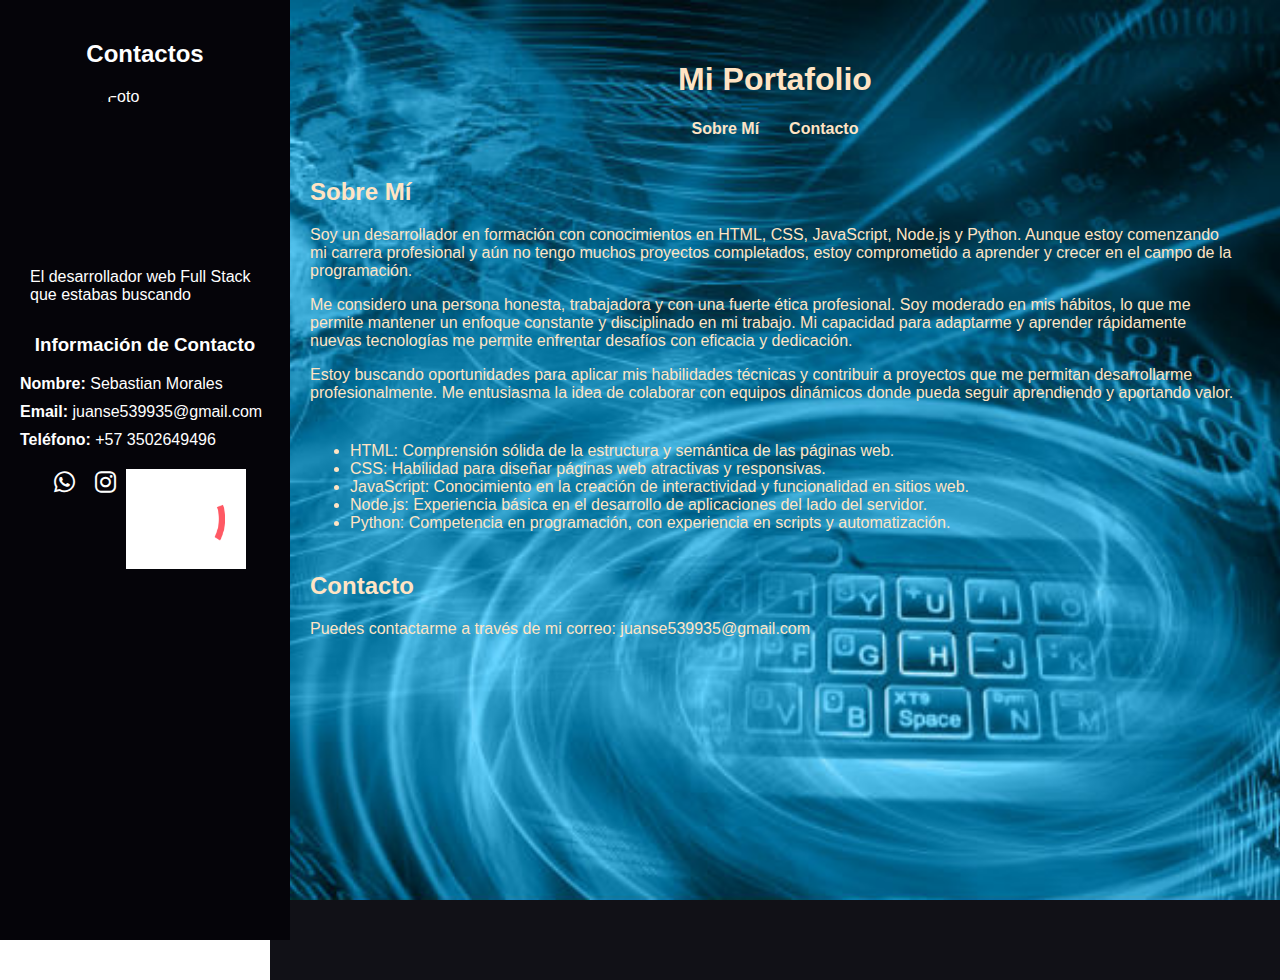
==== index.html @ c58b4c2b "Mi primer commit" ====
<!DOCTYPE html>
<html lang="es">
<head>
    <meta charset="UTF-8">
    <meta name="viewport" content="width=device-width, initial-scale=1.0">
    <title>Mi Portafolio</title>
    <link rel="stylesheet" href="styles.css">
    <link rel="stylesheet" href="https://cdnjs.cloudflare.com/ajax/libs/font-awesome/6.0.0-beta3/css/all.min.css">
</head>
<body>
    <div class="sidebar">
        <h2>Contactos</h2>
        <img src="nueva carpeta/imagenes/portafolio.jpg" alt="Mi Foto" class="profile-photo">
        <ul>
            <li><a href="#about">El desarrollador web Full Stack que estabas buscando</a></li>
        </ul>
        <div class="contact-info">
            <h3>Información de Contacto</h3>
            <p><strong>Nombre:</strong> Sebastian Morales</p>
            <p><strong>Email:</strong> juanse539935@gmail.com</p>
            <p><strong>Teléfono:</strong> +57 3502649496 </p>
        </div>
        <div class="social-icons">
            <a href="https://wa.me/573502649496" target="_blank" class="icon whatsapp">
                <i class="fab fa-whatsapp"></i>
            </a>
            <a href="https://www.instagram.com/moralessebastian539" target="_blank" class="icon instagram">
                <i class="fab fa-instagram"></i>
            </a>
            <div>
            <img src="Nueva carpeta/imagenes/R.gif" class="sebas"/>
        </div>
        </div>
    </div>

    <div class="main-content">
        <header>
            <h1>Mi Portafolio</h1>
            <nav>
                <ul>
                    <li><a href="#about" id="about-link">Sobre Mí</a></li>
                    <li><a href="#contact" id="contact-link">Contacto</a></li>
                </ul>
            </nav>
        </header>

        <section id="about">
            <h2>Sobre Mí</h2>
            <p>Soy un desarrollador en formación con conocimientos en HTML, CSS, JavaScript, Node.js y Python. Aunque estoy comenzando mi carrera profesional y aún no tengo muchos proyectos completados, estoy comprometido a aprender y crecer en el campo de la programación. </p>
            <p>Me considero una persona honesta, trabajadora y con una fuerte ética profesional. Soy moderado en mis hábitos, lo que me permite mantener un enfoque constante y disciplinado en mi trabajo. Mi capacidad para adaptarme y aprender rápidamente nuevas tecnologías me permite enfrentar desafíos con eficacia y dedicación.</p>
            <p>Estoy buscando oportunidades para aplicar mis habilidades técnicas y contribuir a proyectos que me permitan desarrollarme profesionalmente. Me entusiasma la idea de colaborar con equipos dinámicos donde pueda seguir aprendiendo y aportando valor.</p>
        </section>

        <section id="skills">
            <ul>
                <li>HTML: Comprensión sólida de la estructura y semántica de las páginas web.</li>
                <li>CSS: Habilidad para diseñar páginas web atractivas y responsivas.</li>
                <li>JavaScript: Conocimiento en la creación de interactividad y funcionalidad en sitios web.</li>
                <li>Node.js: Experiencia básica en el desarrollo de aplicaciones del lado del servidor.</li>
                <li>Python: Competencia en programación, con experiencia en scripts y automatización.</li>
            </ul>
        </section>

        <section id="contact">
            <h2>Contacto</h2>
            <p>Puedes contactarme a través de mi correo: juanse539935@gmail.com</p>
        </section>
    </div>

    <!-- Cuadros flotantes (tooltips) -->
    <div id="about-tooltip" class="tooltip">
        <h3>Sobre Mí</h3>
        <p>Soy un desarrollador en formación con conocimientos en HTML, CSS, JavaScript, Node.js y Python.</p>
        <p>Estoy comprometido a aprender y crecer en el campo de la programación.</p>
    </div>

    <div id="contact-tooltip" class="tooltip">
        <h3>Contacto</h3>
        <p>Correo: juanse539935@gmail.com</p>
        <p>Teléfono: +57 3502649496</p>
    </div>

    <script src="index.js"></script>
</body>
</html>
---- styles.css ----
body {
    font-family: Arial, sans-serif;
    margin: 0;
    padding: 0;
    display: flex;
    height: 100vh;
}

.sidebar {
    width: 250px;
    background-color: #050409;
    color: white;
    padding: 20px;
    height: 100vh;
    position: fixed;
    overflow-y: auto;
}

.sidebar h2, .sidebar h3 {
    text-align: center;
}

.profile-photo {
    width: 150px;
    height: 150px;
    border-radius: 50%;
    display: block;
    margin: 0 auto 20px;
}

.sidebar ul {
    list-style-type: none;
    padding: 0;
}

.sidebar ul li {
    margin: 15px 0;
}

.sidebar ul li a {
    color: white;
    text-decoration: none;
    display: block;
    padding: 10px;
    transition: background 0.3s;
}

.sidebar ul li a:hover {
    background-color: #454548;
}

.contact-info {
    margin-top: 20px;
}

.contact-info p {
    margin: 10px 0;
}

.social-icons {
    display: flex;
    justify-content: center;
    margin-top: 20px;
}

.social-icons .icon {
    color: white;
    font-size: 24px;
    margin: 0 10px;
    text-decoration: none;
    transition: color 0.3s;
}

.social-icons .icon:hover {
    color: #007bff;
}

.sebas {
    width: 120px;
    height: 100px;
}

.main-content {
    margin-left: 270px;
    padding: 40px;
    background-color: #111117;
    background-image: url('Nueva carpeta/imagenes/mobile_web.jpg');
    background-size: cover;
    background-repeat: no-repeat;
    background-position: center center;
    background-attachment: fixed;
    width: calc(100% - 270px);
    height: 100vh;
    color: bisque;
}

header {
    text-align: center;
    margin-bottom: 20px;
    color: bisque;
}

header nav ul {
    display: flex;
    justify-content: center;
    list-style-type: none;
    padding: 0;
    color: bisque;
}

header nav ul li {
    margin: 0 15px;
    color: bisque;
}

header nav ul li a {
    text-decoration: none;
    color: bisque;
    font-weight: bold;
}

.tooltip {
    display: none;
    position: absolute;
    padding: 10px;
    background-color: rgba(0, 0, 0, 0.8);
    color: white;
    border-radius: 5px;
    z-index: 1000;
}

.tooltip.visible {
    display: block;
}

section {
    margin: 40px 0;
}
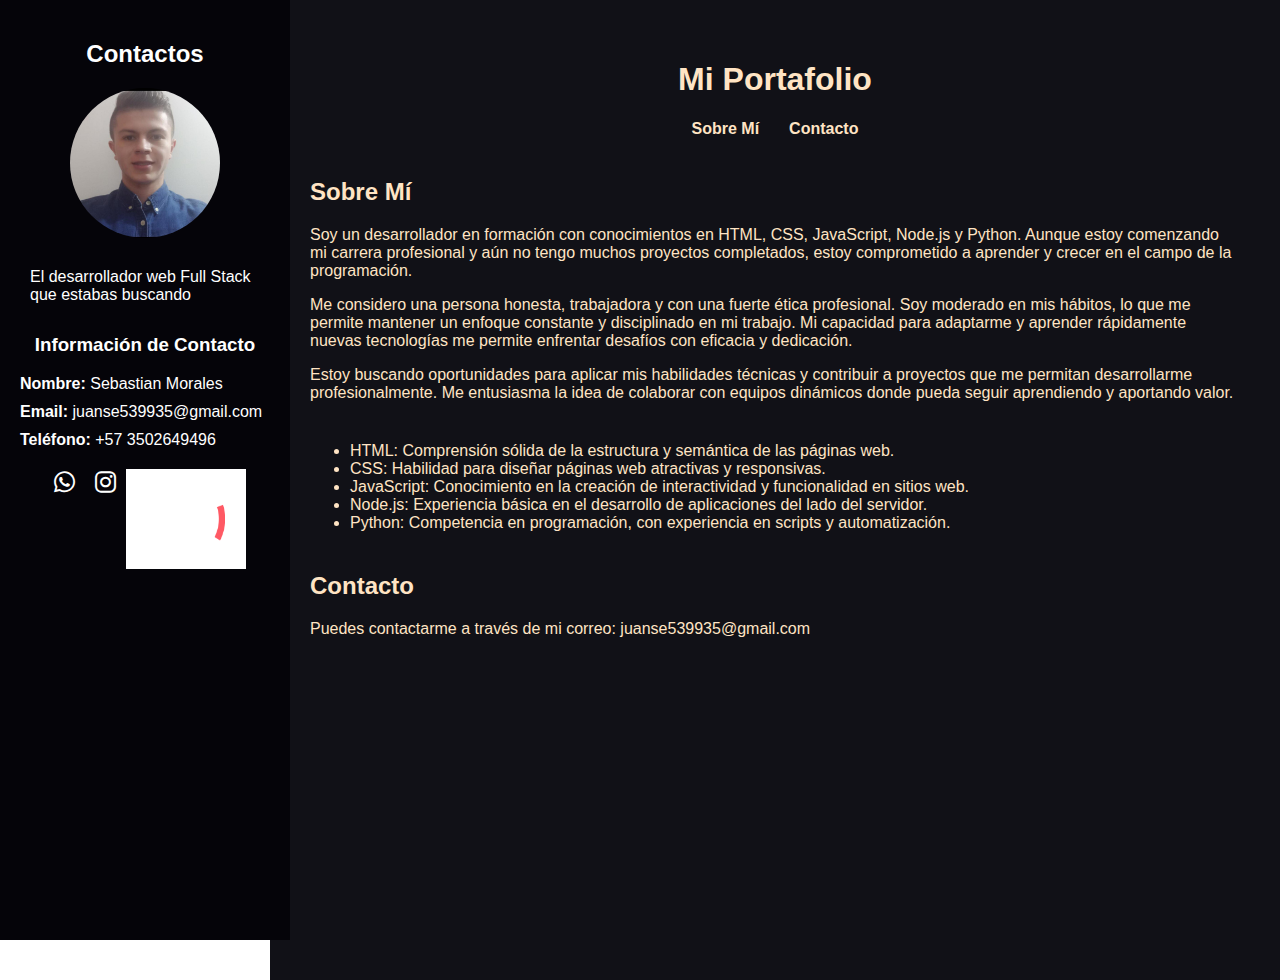
==== commit 6a05bb25: "nmodificado" ====
--- a/index.html
+++ b/index.html
@@ -4,13 +4,13 @@
     <meta charset="UTF-8">
     <meta name="viewport" content="width=device-width, initial-scale=1.0">
     <title>Mi Portafolio</title>
-    <link rel="stylesheet" href="styles.css">
+    <link rel="stylesheet" href="../css/styles.css">
     <link rel="stylesheet" href="https://cdnjs.cloudflare.com/ajax/libs/font-awesome/6.0.0-beta3/css/all.min.css">
 </head>
 <body>
     <div class="sidebar">
         <h2>Contactos</h2>
-        <img src="nueva carpeta/imagenes/portafolio.jpg" alt="Mi Foto" class="profile-photo">
+        <img src="../Nueva carpeta/imagenes/portafolio.jpg" alt="Mi Foto" class="profile-photo">
         <ul>
             <li><a href="#about">El desarrollador web Full Stack que estabas buscando</a></li>
         </ul>
@@ -28,13 +28,14 @@
                 <i class="fab fa-instagram"></i>
             </a>
             <div>
-            <img src="Nueva carpeta/imagenes/R.gif" class="sebas"/>
+            <img src="../Nueva carpeta/imagenes/R.gif" class="sebas"/>
         </div>
         </div>
     </div>
 
     <div class="main-content">
         <header>
+
             <h1>Mi Portafolio</h1>
             <nav>
                 <ul>
@@ -80,6 +81,6 @@
         <p>Teléfono: +57 3502649496</p>
     </div>
 
-    <script src="index.js"></script>
+    <script src="../javascript/index.js"></script>
 </body>
 </html>
--- a/css/styles.css
+++ b/css/styles.css
@@ -0,0 +1,138 @@
+body {
+    font-family: Arial, sans-serif;
+    margin: 0;
+    padding: 0;
+    display: flex;
+    height: 100vh;
+}
+
+.sidebar {
+    width: 250px;
+    background-color: #050409;
+    color: white;
+    padding: 20px;
+    height: 100vh;
+    position: fixed;
+    overflow-y: auto;
+}
+
+.sidebar h2, .sidebar h3 {
+    text-align: center;
+}
+
+.profile-photo {
+    width: 150px;
+    height: 150px;
+    border-radius: 50%;
+    display: block;
+    margin: 0 auto 20px;
+}
+
+.sidebar ul {
+    list-style-type: none;
+    padding: 0;
+}
+
+.sidebar ul li {
+    margin: 15px 0;
+}
+
+.sidebar ul li a {
+    color: white;
+    text-decoration: none;
+    display: block;
+    padding: 10px;
+    transition: background 0.3s;
+}
+
+.sidebar ul li a:hover {
+    background-color: #454548;
+}
+
+.contact-info {
+    margin-top: 20px;
+}
+
+.contact-info p {
+    margin: 10px 0;
+}
+
+.social-icons {
+    display: flex;
+    justify-content: center;
+    margin-top: 20px;
+}
+
+.social-icons .icon {
+    color: white;
+    font-size: 24px;
+    margin: 0 10px;
+    text-decoration: none;
+    transition: color 0.3s;
+}
+
+.social-icons .icon:hover {
+    color: #007bff;
+}
+
+.sebas {
+    width: 120px;
+    height: 100px;
+}
+
+.main-content {
+    margin-left: 270px;
+    padding: 40px;
+    background-color: #111117;
+    background-image: url('Nueva carpeta/imagenes/mobile_web.jpg');
+    background-size: cover;
+    background-repeat: no-repeat;
+    background-position: center center;
+    background-attachment: fixed;
+    width: calc(100% - 270px);
+    height: 100vh;
+    color: bisque;
+}
+
+header {
+    text-align: center;
+    margin-bottom: 20px;
+    color: bisque;
+}
+
+header nav ul {
+    display: flex;
+    justify-content: center;
+    list-style-type: none;
+    padding: 0;
+    color: bisque;
+}
+
+header nav ul li {
+    margin: 0 15px;
+    color: bisque;
+}
+
+header nav ul li a {
+    text-decoration: none;
+    color: bisque;
+    font-weight: bold;
+}
+
+.tooltip {
+    display: none;
+    position: absolute;
+    padding: 10px;
+    background-color: rgba(0, 0, 0, 0.8);
+    color: white;
+    border-radius: 5px;
+    z-index: 1000;
+}
+
+.tooltip.visible {
+    display: block;
+}
+
+section {
+    margin: 40px 0;
+}
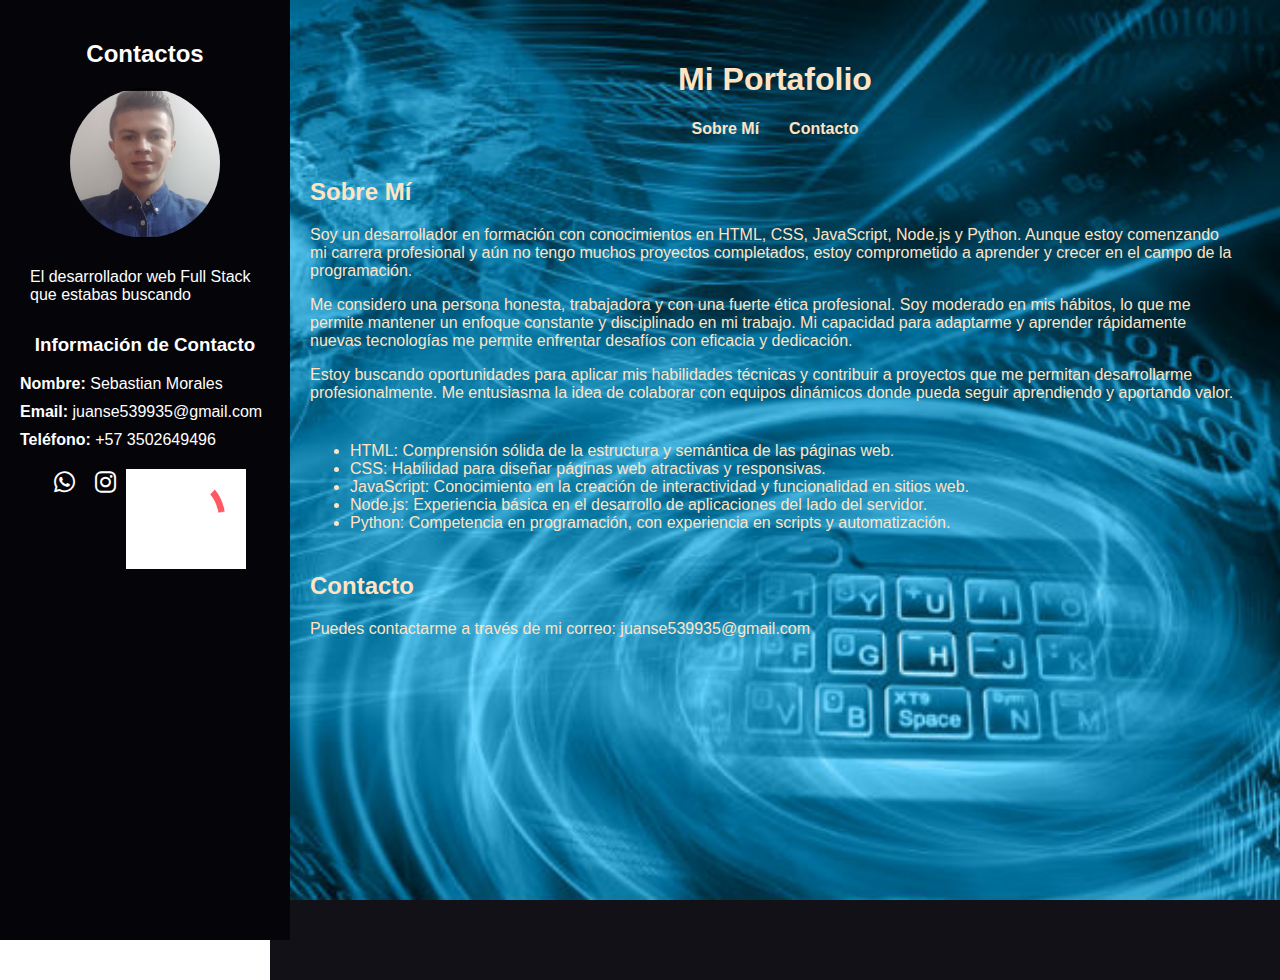
==== commit 3fd7a471: "modificacion" ====
--- a/index.html
+++ b/index.html
@@ -4,13 +4,14 @@
     <meta charset="UTF-8">
     <meta name="viewport" content="width=device-width, initial-scale=1.0">
     <title>Mi Portafolio</title>
-    <link rel="stylesheet" href="../css/styles.css">
+    <link rel="stylesheet" href="styles/styles.css">
+
     <link rel="stylesheet" href="https://cdnjs.cloudflare.com/ajax/libs/font-awesome/6.0.0-beta3/css/all.min.css">
 </head>
 <body>
     <div class="sidebar">
         <h2>Contactos</h2>
-        <img src="../Nueva carpeta/imagenes/portafolio.jpg" alt="Mi Foto" class="profile-photo">
+        <img src="imagenes/portafolio.jpg" alt="Mi Foto" class="profile-photo">
         <ul>
             <li><a href="#about">El desarrollador web Full Stack que estabas buscando</a></li>
         </ul>
@@ -28,14 +29,13 @@
                 <i class="fab fa-instagram"></i>
             </a>
             <div>
-            <img src="../Nueva carpeta/imagenes/R.gif" class="sebas"/>
+            <img src="imagenes/R.gif" class="sebas"/>
         </div>
         </div>
     </div>
 
     <div class="main-content">
         <header>
-
             <h1>Mi Portafolio</h1>
             <nav>
                 <ul>
@@ -68,7 +68,7 @@
         </section>
     </div>
 
-    <!-- Cuadros flotantes (tooltips) -->
+    
     <div id="about-tooltip" class="tooltip">
         <h3>Sobre Mí</h3>
         <p>Soy un desarrollador en formación con conocimientos en HTML, CSS, JavaScript, Node.js y Python.</p>
@@ -81,6 +81,6 @@
         <p>Teléfono: +57 3502649496</p>
     </div>
 
-    <script src="../javascript/index.js"></script>
+    <script src="javascript/index.js"></script>
 </body>
-</html>
+</html>--- a/styles/styles.css
+++ b/styles/styles.css
@@ -0,0 +1,138 @@
+body {
+    font-family: Arial, sans-serif;
+    margin: 0;
+    padding: 0;
+    display: flex;
+    height: 100vh;
+}
+
+.sidebar {
+    width: 250px;
+    background-color: #050409;
+    color: white;
+    padding: 20px;
+    height: 100vh;
+    position: fixed;
+    overflow-y: auto;
+}
+
+.sidebar h2, .sidebar h3 {
+    text-align: center;
+}
+
+.profile-photo {
+    width: 150px;
+    height: 150px;
+    border-radius: 50%;
+    display: block;
+    margin: 0 auto 20px;
+}
+
+.sidebar ul {
+    list-style-type: none;
+    padding: 0;
+}
+
+.sidebar ul li {
+    margin: 15px 0;
+}
+
+.sidebar ul li a {
+    color: white;
+    text-decoration: none;
+    display: block;
+    padding: 10px;
+    transition: background 0.3s;
+}
+
+.sidebar ul li a:hover {
+    background-color: #454548;
+}
+
+.contact-info {
+    margin-top: 20px;
+}
+
+.contact-info p {
+    margin: 10px 0;
+}
+
+.social-icons {
+    display: flex;
+    justify-content: center;
+    margin-top: 20px;
+}
+
+.social-icons .icon {
+    color: white;
+    font-size: 24px;
+    margin: 0 10px;
+    text-decoration: none;
+    transition: color 0.3s;
+}
+
+.social-icons .icon:hover {
+    color: #007bff;
+}
+
+.sebas {
+    width: 120px;
+    height: 100px;
+}
+
+.main-content {
+    margin-left: 270px;
+    padding: 40px;
+    background-color: #111117;
+    background-image: url('../imagenes/mobile_web.jpg');
+    background-size: cover;
+    background-repeat: no-repeat;
+    background-position: center center;
+    background-attachment: fixed;
+    width: calc(100% - 270px);
+    height: 100vh;
+    color: bisque;
+}
+
+header {
+    text-align: center;
+    margin-bottom: 20px;
+    color: bisque;
+}
+
+header nav ul {
+    display: flex;
+    justify-content: center;
+    list-style-type: none;
+    padding: 0;
+    color: bisque;
+}
+
+header nav ul li {
+    margin: 0 15px;
+    color: bisque;
+}
+
+header nav ul li a {
+    text-decoration: none;
+    color: bisque;
+    font-weight: bold;
+}
+
+.tooltip {
+    display: none;
+    position: absolute;
+    padding: 10px;
+    background-color: rgba(0, 0, 0, 0.8);
+    color: white;
+    border-radius: 5px;
+    z-index: 1000;
+}
+
+.tooltip.visible {
+    display: block;
+}
+
+section {
+    margin: 40px 0;
+}